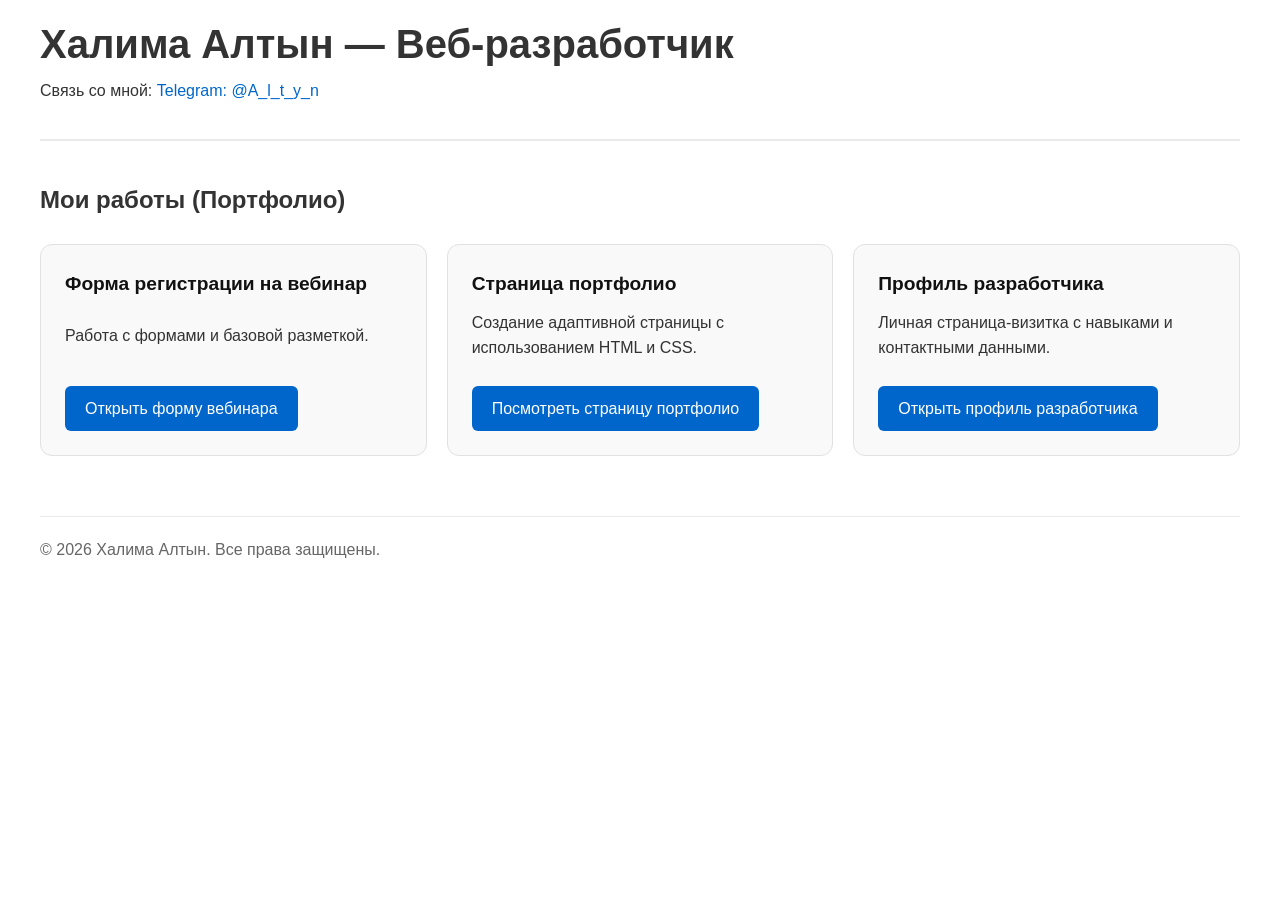
==== index.html @ 7996e386 "feat: добавить адаптивную сетку для карточек и настроить типографику" ====
<!DOCTYPE html>
<html lang="ru">
<head>
    <meta charset="UTF-8">
    <meta name="viewport" content="width=device-width, initial-scale=1.0">
    <meta name="description" content="Портфолио Халимы Алтын - верстка современных и адаптивных сайтов на заказ. Связь в Telegram: @A_l_t_y_n">
    <title>Портфолио | Халима Алтын</title>
    
<link rel="stylesheet" href="style.css">
</head>
<body>
    <header>
        <h1>Халима Алтын — Веб-разработчик</h1>
        <p>Связь со мной: <a href="https://t.me" target="_blank" rel="noopener noreferrer">Telegram: @A_l_t_y_n</a></p>
        </header>

        <main>
        <section>
            <h2>Мои работы (Портфолио)</h2>
            
            <!-- Добавила общий родительский контейнер (обертку) -->
            <div class="projects-container">
                
                <!-- Карточка 1 -->
                <article>
                    <h3>Форма регистрации на вебинар</h3>
                    <p>Работа с формами и базовой разметкой.</p>
                    <a href="https://halimaaltyn2026.github.io/my-projects/webinar.html" target="_blank" class="main-link">Открыть форму вебинара</a>
                </article>

                <!-- Карточка 2 -->
                <article>
                    <h3>Страница портфолио</h3>
                    <p>Создание адаптивной страницы с использованием HTML и CSS.</p>
                    <a href="https://halimaaltyn2026.github.io/my-projects/" target="_blank" class="main-link">Посмотреть страницу портфолио</a>
                </article>

                <!-- Карточка 3 -->
                <article>
                    <h3>Профиль разработчика</h3>
                    <p>Личная страница-визитка с навыками и контактными данными.</p>
                    <a href="https://halimaaltyn2026.github.io/my-projects/profile.html" target="_blank" class="main-link">Открыть профиль разработчика</a>
                </article>

            </div> <!-- Конец контейнера -->
        </section>
    </main>

    <footer>
        <p>© 2026 Халима Алтын. Все права защищены.</p>
    </footer>
</body>
</html>
---- style.css ----
/* -- Стили для кликабельности карточек -- */

/* Делаю карточку главным ориентиром для абсолютной ссылки */
article {
    position: relative; 
}

/* Растягиваю невидимый слой ссылки на всю карточку */
article .main-link::after {
    content: "";
    position: absolute;
    top: 0;
    left: 0;
    right: 0;
    bottom: 0;
    cursor: pointer;
}

/* Решение для мобильных телефонов (чтобы клик проходил сквозь текст) */
article h3, article p {
    pointer-events: none; 
}



/* Базовые настройки для всего сайта */
* {
    box-sizing: border-box;
    margin: 0;
    padding: 0;
}

body {
    font-family: -apple-system, BlinkMacSystemFont, "Segoe UI", Roboto, sans-serif;
    line-height: 1.6;
    color: #333333;
    background-color: #ffffff;
    padding: 20px;
}

/* Ограничение ширины контента по заданию */
header, main, footer {
    max-width: 1200px;
    margin: 0 auto;
    width: 100%;
}

header {
    margin-bottom: 40px;
    border-bottom: 2px solid #eaeaea;
    padding-bottom: 20px;
}

h1 {
    font-size: 1.8rem;
    margin-bottom: 10px;
    line-height: 1.2;
}

h2 {
    font-size: 1.5rem;
    margin-bottom: 20px;
}

p {
    font-size: 1rem;
    margin-bottom: 15px;
}

a {
    color: #0066cc;
    text-decoration: none;
}

a:hover {
    text-decoration: underline;
}

/* Сетка для карточек проектов */
.projects-container {
    display: grid;
    grid-template-columns: 1fr;
    gap: 20px; 
    margin-top: 25px;
}

/* Стилизация внешнего вида карточек */
.projects-container article {
    background-color: #f9f9f9;
    border: 1px solid #e1e1e1;
    border-radius: 12px;
    padding: 24px;
    display: flex;
    flex-direction: column;
    justify-content: space-between;
    transition: transform 0.2s ease, box-shadow 0.2s ease;
}

.projects-container article:hover {
    transform: translateY(-4px);
    box-shadow: 0 8px 20px rgba(0, 0, 0, 0.05);
}

.projects-container h3 {
    font-size: 1.2rem;
    margin-bottom: 10px;
    color: #111111;
}

/* Оформление ссылок-кнопок */
.main-link {
    display: inline-block;
    align-self: flex-start;
    background-color: #0066cc;
    color: #ffffff;
    padding: 10px 20px;
    border-radius: 6px;
    font-weight: 500;
    margin-top: 10px;
    transition: background-color 0.2s ease;
}

.main-link:hover {
    background-color: #004db3;
    text-decoration: none;
}

footer {
    margin-top: 60px;
    padding-top: 20px;
    border-top: 1px solid #eaeaea;
    font-size: 0.9rem;
    color: #666666;
}

/* Адаптив под планшеты */
@media (min-width: 600px) {
    h1 {
        font-size: 2.2rem;
    }
    
    .projects-container {
        grid-template-columns: repeat(2, 1fr);
    }
}

/* Адаптив под мониторы */
@media (min-width: 950px) {
    h1 {
        font-size: 2.5rem;
    }
    
    .projects-container {
        grid-template-columns: repeat(3, 1fr);
    }
}
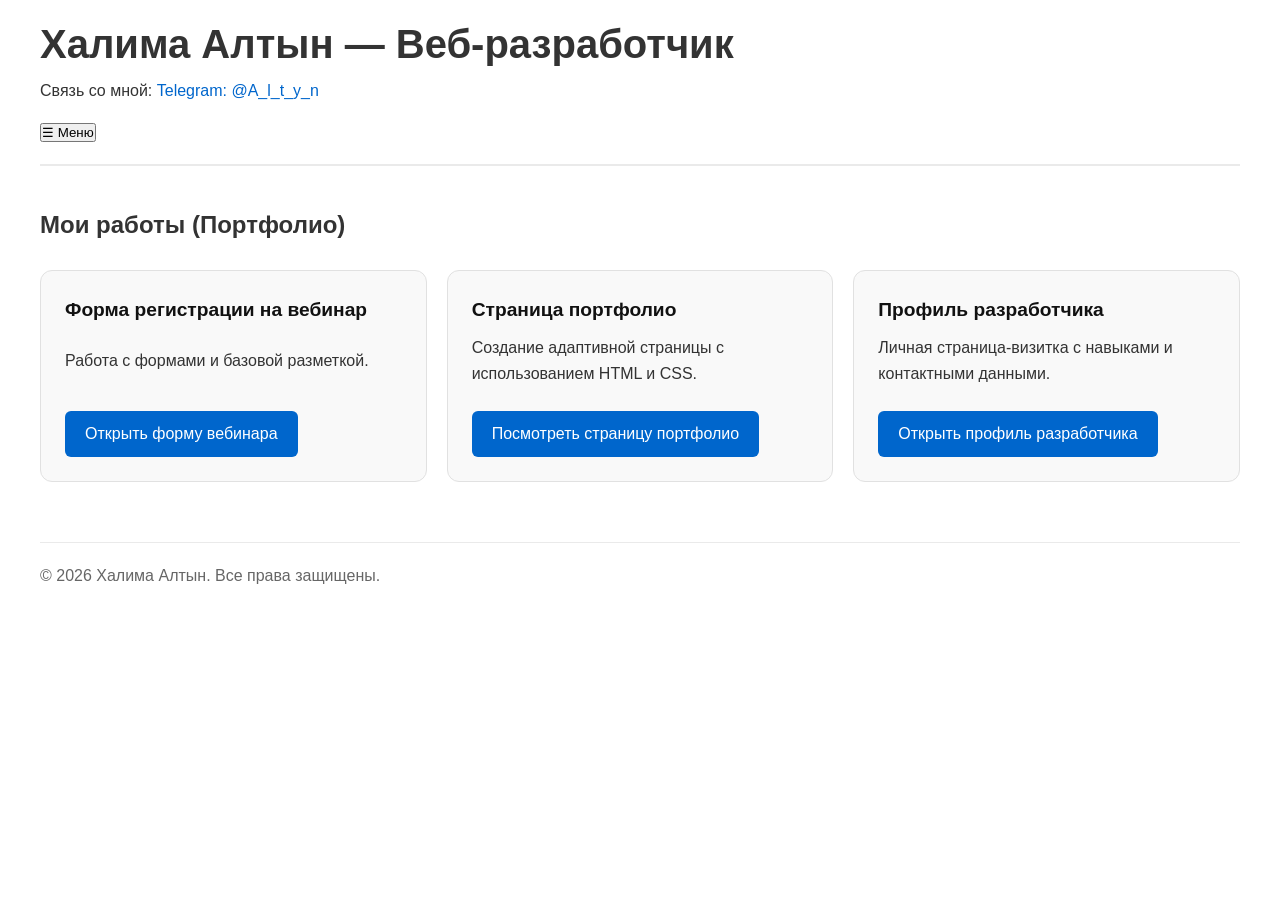
==== commit 2a51639e: "feat: добавить мобильное меню и настроить доступность клавиатуры" ====
--- a/index.html
+++ b/index.html
@@ -12,6 +12,23 @@
     <header>
         <h1>Халима Алтын — Веб-разработчик</h1>
         <p>Связь со мной: <a href="https://t.me" target="_blank" rel="noopener noreferrer">Telegram: @A_l_t_y_n</a></p>
+
+    <!-- Кнопка-бургер. Написана текстом для скринридеров, а aria-expanded управляет JS -->
+    <button id="menuBtn" class="burger-btn" aria-label="Открыть навигационное меню" aria-expanded="false">
+        ☰ Меню
+    </button>
+
+    <!-- Наше мобильное меню. Изначально aria-hidden="true" прячет его от читалок -->
+    <nav id="mobileMenu" class="mobile-nav" aria-hidden="true">
+        <!-- Кнопка закрытия меню внутри него -->
+        <button id="closeBtn" class="close-btn" aria-label="Закрыть меню">✕ Закрыть</button>
+        
+        <ul class="menu-list">
+            <li><a href="#about" class="menu-link">Обо мне</a></li>
+            <li><a href="#portfolio" class="menu-link">Портфолио</a></li>
+            <li><a href="#contacts" class="menu-link">Контакты</a></li>
+        </ul>
+    </nav>
         </header>
 
         <main>
@@ -49,5 +66,6 @@
     <footer>
         <p>© 2026 Халима Алтын. Все права защищены.</p>
     </footer>
+    <script src="script.js"></script>
 </body>
 </html>
--- a/style.css
+++ b/style.css
@@ -1,12 +1,8 @@
-
 /* -- Стили для кликабельности карточек -- */
-
-/* Делаю карточку главным ориентиром для абсолютной ссылки */
-article {
+.card {
     position: relative; 
 }
 
-/* Растягиваю невидимый слой ссылки на всю карточку */
 article .main-link::after {
     content: "";
     position: absolute;
@@ -17,14 +13,11 @@
     cursor: pointer;
 }
 
-/* Решение для мобильных телефонов (чтобы клик проходил сквозь текст) */
 article h3, article p {
     pointer-events: none; 
 }
 
-
-
-/* Базовые настройки для всего сайта */
+/* -- Новые стили для адаптива и сетки -- */
 * {
     box-sizing: border-box;
     margin: 0;
@@ -39,7 +32,6 @@
     padding: 20px;
 }
 
-/* Ограничение ширины контента по заданию */
 header, main, footer {
     max-width: 1200px;
     margin: 0 auto;
@@ -77,7 +69,6 @@
     text-decoration: underline;
 }
 
-/* Сетка для карточек проектов */
 .projects-container {
     display: grid;
     grid-template-columns: 1fr;
@@ -85,7 +76,6 @@
     margin-top: 25px;
 }
 
-/* Стилизация внешнего вида карточек */
 .projects-container article {
     background-color: #f9f9f9;
     border: 1px solid #e1e1e1;
@@ -108,7 +98,6 @@
     color: #111111;
 }
 
-/* Оформление ссылок-кнопок */
 .main-link {
     display: inline-block;
     align-self: flex-start;
@@ -134,24 +123,59 @@
     color: #666666;
 }
 
-/* Адаптив под планшеты */
 @media (min-width: 600px) {
     h1 {
         font-size: 2.2rem;
     }
-    
     .projects-container {
         grid-template-columns: repeat(2, 1fr);
     }
 }
 
-/* Адаптив под мониторы */
 @media (min-width: 950px) {
     h1 {
         font-size: 2.5rem;
     }
-    
     .projects-container {
         grid-template-columns: repeat(3, 1fr);
     }
+}
+
+/* Мобильное меню по умолчанию скрыто */
+.mobile-nav {
+    display: none;
+    position: fixed;
+    top: 0; left: 0;
+    width: 100%; height: 100%;
+    background-color: #1a2430; /* Темный фон */
+    color: white;
+    z-index: 1000;
+    padding: 40px 20px;
+}
+
+/* Класс, который JavaScript добавляет при клике для показа меню */
+.mobile-nav.is-open {
+    display: block;
+}
+
+.menu-list {
+    list-style: none;
+    padding: 0; margin-top: 40px;
+}
+
+.menu-list li {
+    margin-bottom: 20px;
+}
+
+.menu-list a {
+    color: white;
+    font-size: 24px;
+    text-decoration: none;
+}
+
+/* Стили для обводки фокуса */
+button:focus-visible, 
+a:focus-visible {
+    outline: 4px solid #00bcff; /* Красивая голубая рамка */
+    outline-offset: 4px;
 }
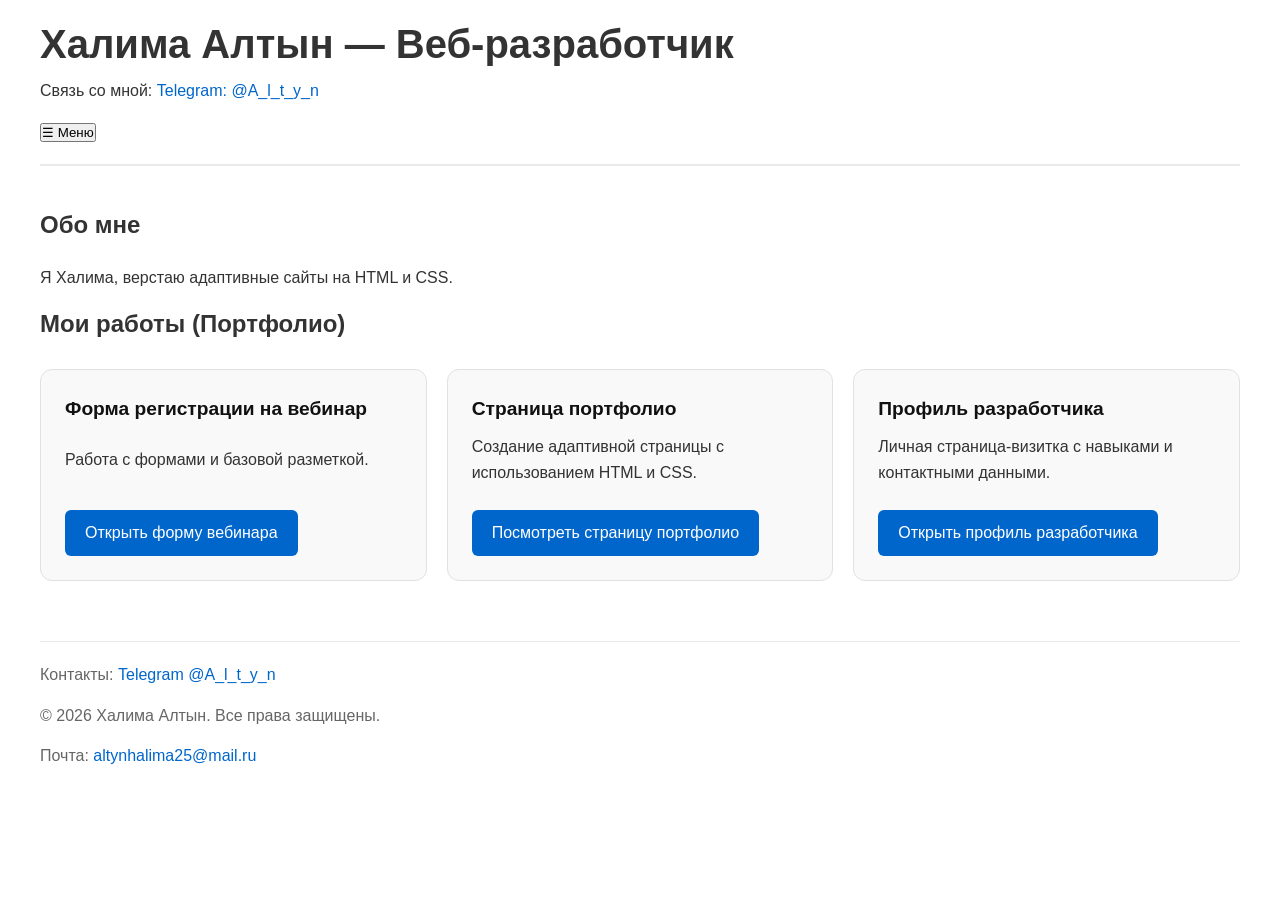
==== commit cd34dd8e: "Мобильное меню и доступность с клавиатуры" ====
--- a/index.html
+++ b/index.html
@@ -32,7 +32,11 @@
         </header>
 
         <main>
-        <section>
+            <section id="about">
+                <h2>Обо мне</h2>
+                <p>Я Халима, верстаю адаптивные сайты на HTML и CSS.</p>
+            </section>
+        <section id="portfolio">
             <h2>Мои работы (Портфолио)</h2>
             
             <!-- Добавила общий родительский контейнер (обертку) -->
@@ -63,8 +67,10 @@
         </section>
     </main>
 
-    <footer>
+    <footer id="contacts">
+        <p>Контакты: <a href="https://t.me/A_l_t_y_n">Telegram @A_l_t_y_n</a></p>
         <p>© 2026 Халима Алтын. Все права защищены.</p>
+        <p>Почта: <a href="mailto:altynhalima25@mail.ru">altynhalima25@mail.ru</a></p>
     </footer>
     <script src="script.js"></script>
 </body>
--- a/style.css
+++ b/style.css
@@ -178,4 +178,7 @@
 a:focus-visible {
     outline: 4px solid #00bcff; /* Красивая голубая рамка */
     outline-offset: 4px;
+}
+.projects-container article {
+    position: relative;
 }
